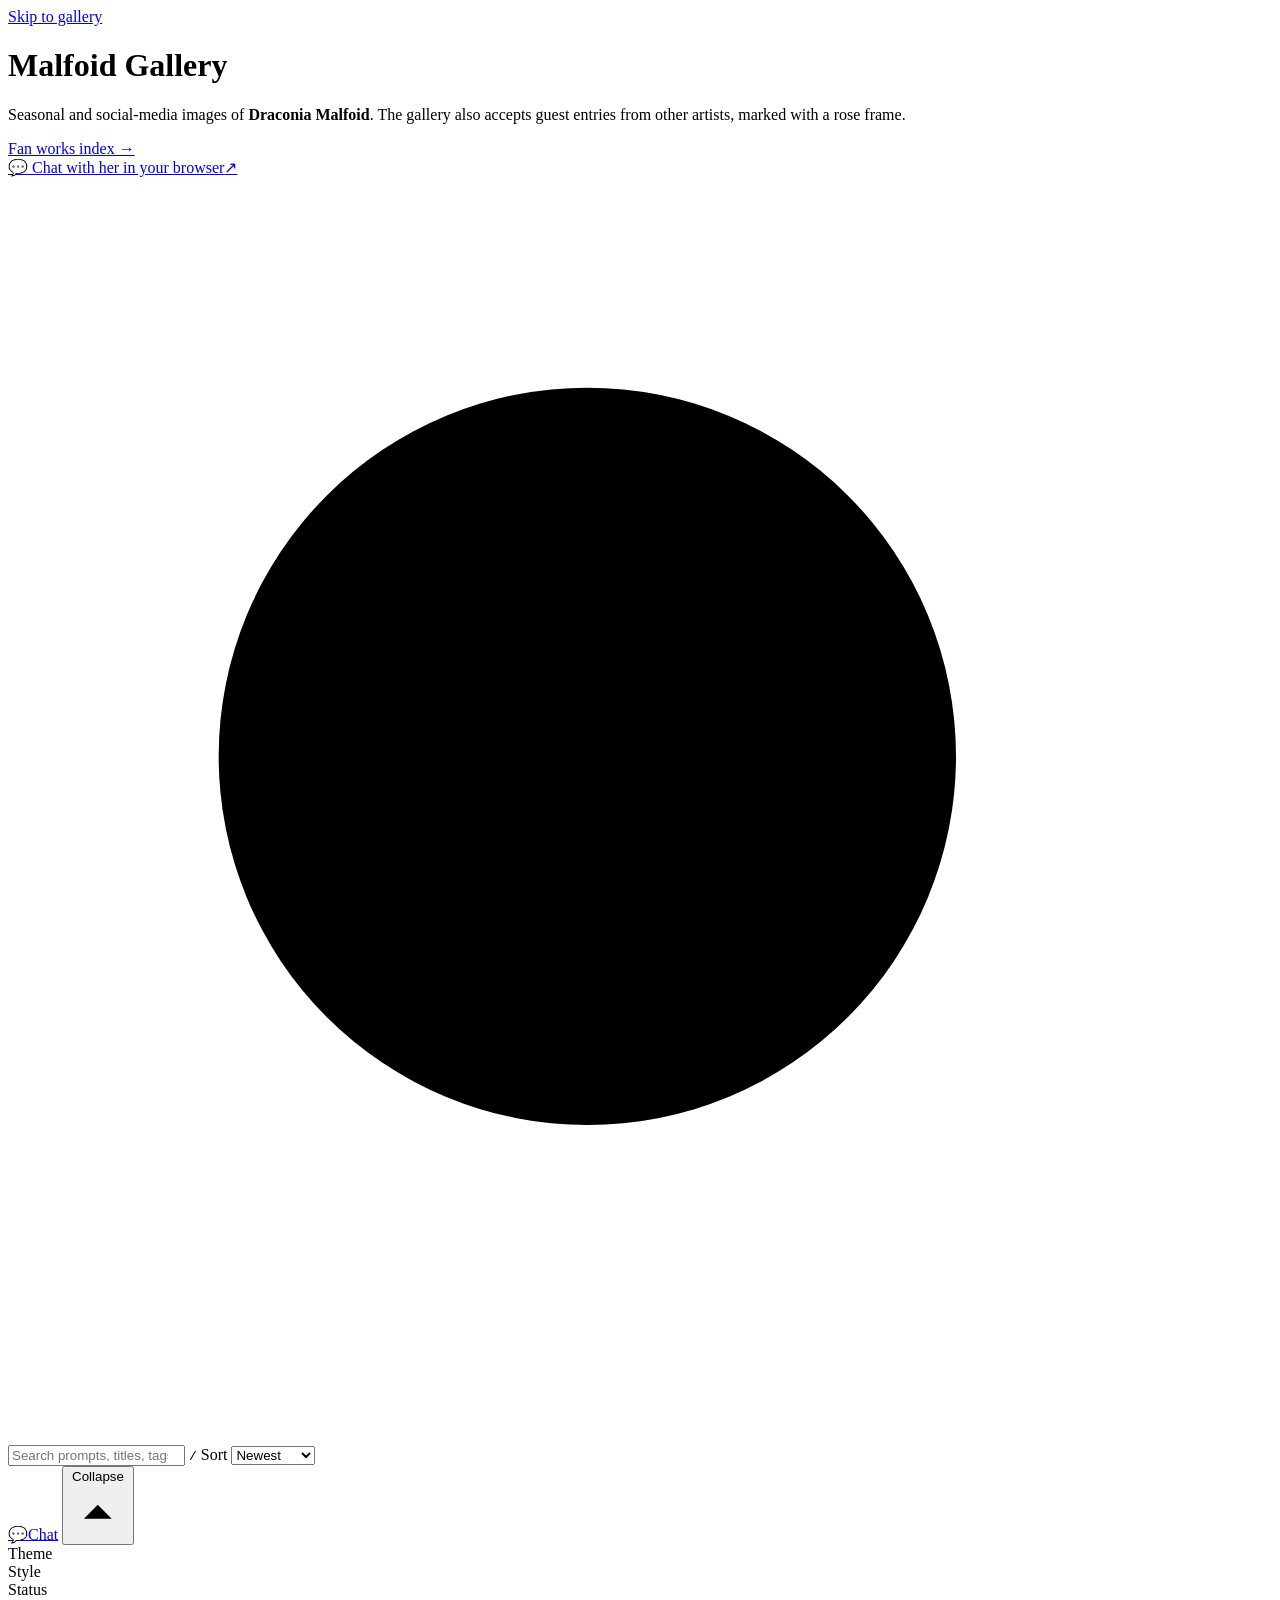
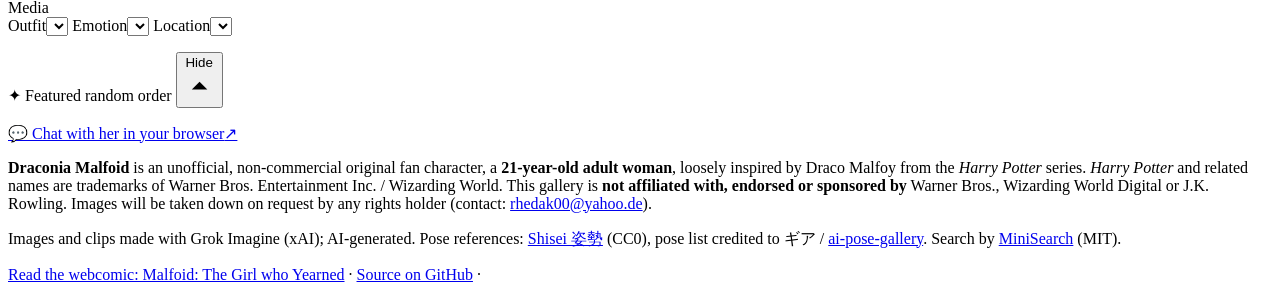
==== site/index.html @ fef79870 "Pages: publish the index as malfoid-index.com; gallery links to it Co-Authored-By: Claude Haiku 5.5 " ====
<!doctype html>
<html lang="en">
<head>
<meta charset="utf-8">
<meta name="viewport" content="width=device-width, initial-scale=1, viewport-fit=cover">
<title>Malfoid Gallery · Draconia Malfoid</title>
<meta name="description" content="Searchable gallery of Draconia Malfoid images and clips made in Grok Imagine, with prompts, tags and the Daily Malfoid posting plan. The gallery also accepts guest entries from other artists.">
<meta name="theme-color" content="#0a0f0d">
<meta property="og:title" content="Malfoid Gallery">
<meta property="og:description" content="Searchable gallery of Draconia Malfoid images and clips made with Grok Imagine, with every prompt.">
<meta property="og:type" content="website">
<meta property="og:url" content="https://rhedak.github.io/malfoid-gallery/">
<meta property="og:image" content="https://rhedak.github.io/malfoid-gallery/og-banner.jpg">
<meta property="og:image:width" content="1200">
<meta property="og:image:height" content="630">
<meta property="og:image:alt" content="Six Draconia Malfoid images side by side above the Malfoid Gallery title">
<meta name="twitter:card" content="summary_large_image">
<meta name="twitter:title" content="Malfoid Gallery">
<meta name="twitter:description" content="Searchable gallery of Draconia Malfoid images and clips made with Grok Imagine, with every prompt.">
<meta name="twitter:image" content="https://rhedak.github.io/malfoid-gallery/og-banner.jpg">
<link rel="icon" href="favicon.ico" sizes="16x16 32x32 48x48">
<link rel="icon" type="image/png" sizes="32x32" href="favicon-32.png">
<link rel="apple-touch-icon" sizes="180x180" href="apple-touch-icon.png">
<link rel="manifest" href="site.webmanifest">
<link rel="stylesheet" href="style.css">
</head>
<body>
<a class="skip" href="#grid">Skip to gallery</a>
<header class="hero">
  <div class="hero-inner">
    <div class="hero-text">
      <h1>Malfoid <span>Gallery</span></h1>
      <p class="lede">Seasonal and social-media images of <strong>Draconia Malfoid</strong>. The gallery also accepts guest entries from other artists, marked with a rose frame.</p>
      <a class="index-link" href="https://malfoid-index.com/">Fan works index →</a>
    </div>
    <a class="cta" href="https://rhedak.github.io/anime_ai_companion/demo/?pack=draconia-uniform" target="_blank" rel="noopener" title="Free web demo of the anime AI companion with the Draconia uniform pack; runs entirely in your browser."><span aria-hidden="true">💬</span> Chat with her in your browser<span class="cta-arrow" aria-hidden="true">↗</span></a>
  </div>
</header>

<main>
  <section class="controls" aria-label="Search and filters">
    <div class="searchbar">
      <label class="search">
        <svg viewBox="0 0 24 24" aria-hidden="true"><circle cx="11" cy="11" r="7"/><path d="M20 20l-3.5-3.5"/></svg>
        <input id="q" type="search" placeholder="Search prompts, titles, tags…" autocomplete="off" spellcheck="false" aria-label="Search">
        <kbd>/</kbd>
      </label>
      <label class="sort">
        <span>Sort</span>
        <select id="sort" aria-label="Sort">
          <option value="newest">Newest</option>
          <option value="oldest">Oldest</option>
          <option value="plan">Plan order</option>
        </select>
      </label>
      <div id="mini" class="mini" role="button" tabindex="0" aria-expanded="true" aria-controls="expand" aria-label="Show all filters">
        <div id="mini-pills" class="mini-pills"></div>
        <span id="mini-count" class="mini-count"></span>
      </div>
      <a class="mini-cta" href="https://rhedak.github.io/anime_ai_companion/demo/?pack=draconia-uniform" target="_blank" rel="noopener" title="Chat with her in your browser" aria-label="Chat with her in your browser"><span aria-hidden="true">💬</span><span class="mini-cta-label">Chat</span></a>
      <button id="toggle-filters" class="btn toggle" aria-expanded="true" aria-controls="expand">
        <span class="toggle-label">Collapse</span><span id="filter-count" class="count-badge" hidden></span>
        <svg class="chev" viewBox="0 0 24 24" aria-hidden="true"><path d="M6 15l6-6 6 6"/></svg>
      </button>
    </div>
    <div id="expand" class="expand">
    <div id="filters" class="filters">
      <div class="chip-row" data-facet="theme"><span class="row-label">Theme</span><div class="chips"></div></div>
      <div class="chip-row" data-facet="style"><span class="row-label">Style</span><div class="chips"></div></div>
      <div class="chip-row" data-facet="status"><span class="row-label">Status</span><div class="chips"></div></div>
      <div class="chip-row" data-facet="media"><span class="row-label">Media</span><div class="chips"></div></div>
      <div class="selects">
        <label><span>Outfit</span><select data-facet="outfit"></select></label>
        <label><span>Emotion</span><select data-facet="emotion"></select></label>
        <label><span>Location</span><select data-facet="loc"></select></label>
      </div>
    </div>
    <div class="status-line">
      <p id="result-count" aria-live="polite"></p>
      <div id="active" class="active-filters"></div>
    </div>
    </div>
  </section>

  <section id="wheel" class="wheel" aria-label="Featured images, in random order">
    <div class="wheel-head">
      <span class="wheel-title"><span aria-hidden="true">✦</span> Featured <span class="wheel-sub">random order</span></span>
      <button id="wheel-toggle" class="wheel-toggle" type="button" aria-expanded="true" aria-controls="wheel-body">
        <span class="wheel-toggle-label">Hide</span>
        <svg class="chev" viewBox="0 0 24 24" aria-hidden="true"><path d="M6 15l6-6 6 6"/></svg>
      </button>
    </div>
    <div id="wheel-body" class="wheel-body">
      <div id="wheel-viewport" class="wheel-viewport"><div id="wheel-track" class="wheel-track"></div></div>
    </div>
  </section>

  <section id="grid" class="grid" aria-label="Gallery"></section>
  <p id="empty" class="empty" hidden>Nothing matches. <button class="linkish" data-action="clear">Clear search and filters</button></p>
</main>

<div id="detail" class="detail" role="dialog" aria-modal="true" aria-labelledby="d-title" hidden>
  <div class="detail-backdrop" data-action="close"></div>
  <article class="detail-panel">
    <div class="detail-media">
      <div class="media-toggle" id="media-toggle" hidden>
        <button data-mode="image" class="on">Image</button><button data-mode="video">▶ Clip</button>
      </div>
      <div class="media-frame" id="media-frame"></div>
      <button class="nav prev" data-action="prev" aria-label="Previous (←)">‹</button>
      <button class="nav next" data-action="next" aria-label="Next (→)">›</button>
    </div>
    <div class="detail-info" id="detail-info"></div>
    <button class="close" data-action="close" aria-label="Close (Esc)">×</button>
  </article>
</div>

<footer class="site-footer">
  <div class="footer-inner">
    <p class="footer-cta"><a class="cta cta-sm" href="https://rhedak.github.io/anime_ai_companion/demo/?pack=draconia-uniform" target="_blank" rel="noopener"><span aria-hidden="true">💬</span> Chat with her in your browser<span class="cta-arrow" aria-hidden="true">↗</span></a></p>
    <p><strong>Draconia Malfoid</strong> is an unofficial, non-commercial original fan character, a <strong>21-year-old adult woman</strong>, loosely inspired by Draco Malfoy from the <em>Harry Potter</em> series. <em>Harry Potter</em> and related names are trademarks of Warner Bros. Entertainment Inc. / Wizarding World. This gallery is <strong>not affiliated with, endorsed or sponsored by</strong> Warner Bros., Wizarding World Digital or J.K. Rowling. Images will be taken down on request by any rights holder (contact: <a href="mailto:rhedak00@yahoo.de">rhedak00@yahoo.de</a>).</p>
    <p>Images and clips made with Grok Imagine (xAI); AI-generated. Pose references: <a href="https://github.com/wquguru/shisei">Shisei 姿勢</a> (CC0), pose list credited to ギア / <a href="https://ai-pose-gallery.pages.dev/">ai-pose-gallery</a>. Search by <a href="vendor/minisearch-LICENSE.txt">MiniSearch</a> (MIT).</p>
    <p class="meta"><a href="https://rhedak.github.io/malfoid-the-girl-who-yearned/">Read the webcomic: Malfoid: The Girl who Yearned</a> · <a href="https://github.com/rhedak/malfoid-gallery">Source on GitHub</a> · <span id="generated"></span></p>
  </div>
</footer>

<template id="card-tpl">
  <a class="card" href="#">
    <div class="thumb"><img alt="" loading="lazy" decoding="async"></div>
    <div class="card-badges"></div>
    <div class="card-body"><h3></h3><p class="card-meta"></p></div>
  </a>
</template>

<script src="vendor/minisearch.js" defer></script>
<script src="app.js" defer></script>
<script>
(function () {
  // GoatCounter: count the base page and each image detail route (#/<id>) as its own path.
  var last = null;
  function gcPath() {
    var base = location.pathname.replace(/\/(index\.html)?$/, "");
    var m = location.hash.match(/^#\/([^?&#]+)/);
    return m ? base + "/" + decodeURIComponent(m[1]) : (base || "/") + (base ? "/" : "");
  }
  function gcCount() {
    try {
      var gc = window.goatcounter;
      if (!gc || typeof gc.count !== "function") return;
      var path = gcPath();
      if (path === last) return;
      last = path;
      gc.count({ path: path });
    } catch (e) {}
  }
  window.addEventListener("hashchange", gcCount);
  window.gcCountOnLoad = gcCount;
})();
</script>
<script data-goatcounter="https://rhedak.goatcounter.com/count"
        data-goatcounter-settings='{"no_onload": true}'
        async src="https://gc.zgo.at/count.js" onload="window.gcCountOnLoad && window.gcCountOnLoad()"></script>
</body>
</html>
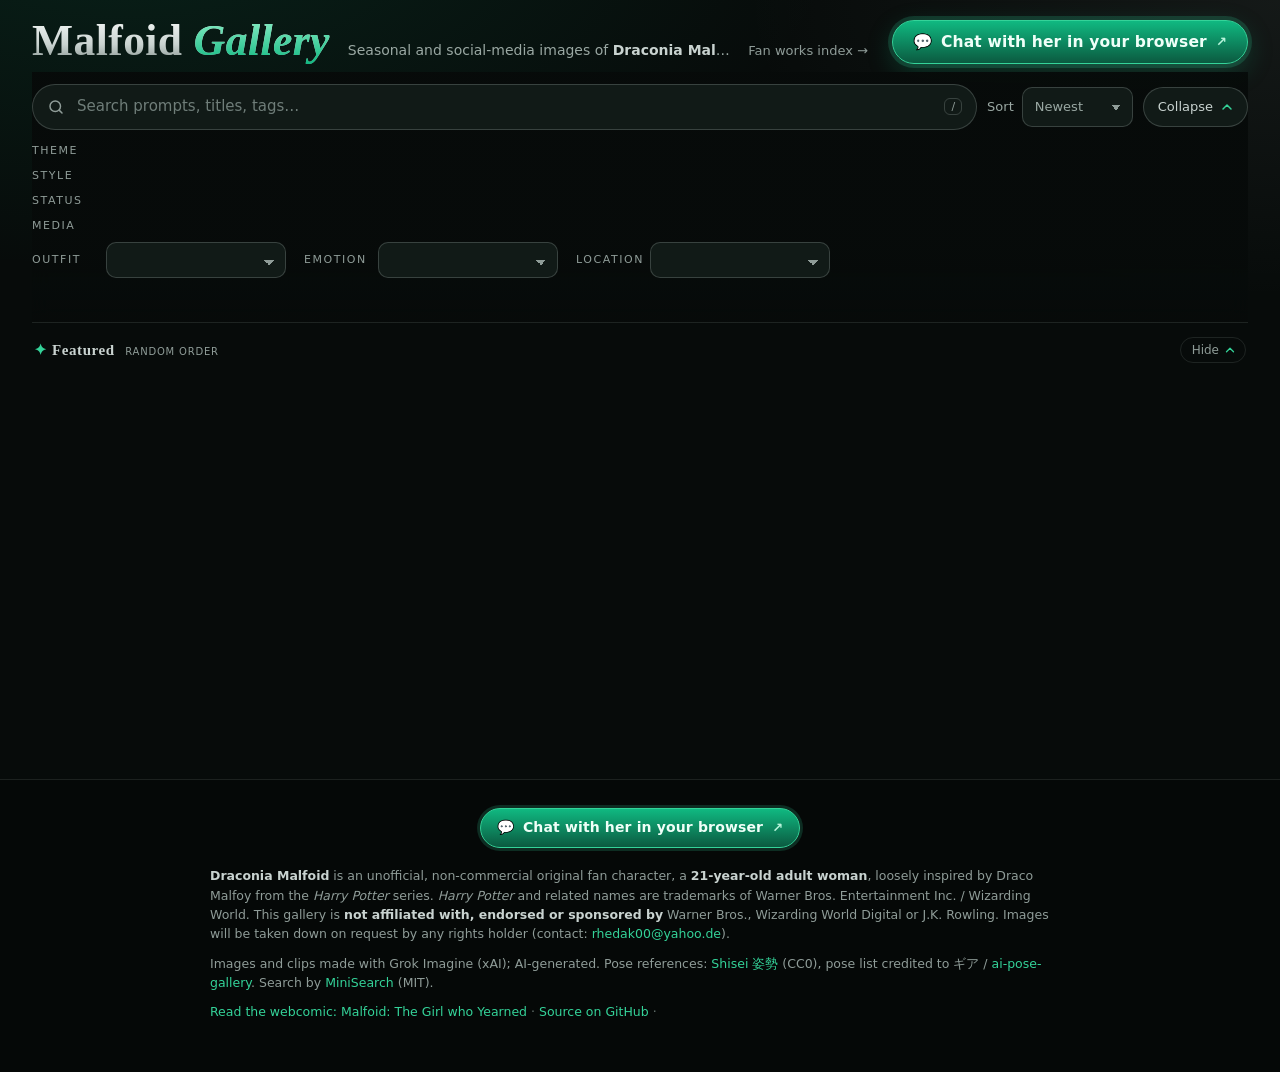
==== commit 07c1bb59: "Site: guest reel under the featured reel, art from the Malfoid Artwork Archive Artwork and its list " ====
--- a/site/index.html
+++ b/site/index.html
@@ -95,6 +95,15 @@
     </div>
   </section>
 
+  <section id="guest" class="guest" aria-label="Guest artwork from the Malfoid Artwork Archive" hidden>
+    <div class="wheel-head">
+      <span class="wheel-title"><span aria-hidden="true">✦</span> Guest art <span class="wheel-sub">from the Malfoid Artwork Archive</span></span>
+    </div>
+    <div class="guest-viewport"><div id="guest-track" class="guest-track"></div></div>
+    <p class="guest-credit">Artwork by the artists, collected by <a href="https://x.com/Topovn" target="_blank" rel="noopener noreferrer">@Topovn</a>.
+      <a href="https://topovn.github.io/malfoid-artwork-archive/" target="_blank" rel="noopener noreferrer">See the full archive →</a></p>
+  </section>
+
   <section id="grid" class="grid" aria-label="Gallery"></section>
   <p id="empty" class="empty" hidden>Nothing matches. <button class="linkish" data-action="clear">Clear search and filters</button></p>
 </main>
@@ -134,6 +143,7 @@
 
 <script src="vendor/minisearch.js" defer></script>
 <script src="app.js" defer></script>
+<script src="guest.js" defer></script>
 <script>
 (function () {
   // GoatCounter: count the base page and each image detail route (#/<id>) as its own path.
--- a/site/style.css
+++ b/site/style.css
@@ -0,0 +1,343 @@
+/* Malfoid Gallery: dark, emerald and silver. */
+:root {
+  --bg: #070b0a;
+  --bg-2: #0c1311;
+  --panel: #111a17;
+  --panel-2: #16221e;
+  --line: rgba(196, 210, 206, .12);
+  --line-2: rgba(196, 210, 206, .22);
+  --text: #e7ecea;
+  --muted: #9aa8a3;
+  --silver: #c9d3d0;
+  --silver-2: #8f9c98;
+  --emerald: #34d399;
+  --emerald-2: #10b981;
+  --emerald-deep: #0b5a40;
+  --emerald-glow: rgba(52, 211, 153, .18);
+  --gold: #e5c07b;
+  --radius: 14px;
+  --serif: "Cormorant Garamond", "Iowan Old Style", "Palatino Linotype", Palatino, Georgia, serif;
+  --sans: system-ui, -apple-system, "Segoe UI", Roboto, "Helvetica Neue", "Noto Sans", "Noto Sans CJK SC", sans-serif;
+  color-scheme: dark;
+}
+* { box-sizing: border-box; }
+[hidden] { display: none !important; }
+html { scroll-behavior: smooth; }
+body {
+  margin: 0; min-height: 100vh; background: var(--bg); color: var(--text);
+  font: 15px/1.55 var(--sans); -webkit-font-smoothing: antialiased;
+  background-image:
+    radial-gradient(1200px 600px at 10% -10%, rgba(16, 185, 129, .13), transparent 60%),
+    radial-gradient(900px 500px at 100% 0%, rgba(201, 211, 208, .07), transparent 60%);
+  background-attachment: fixed;
+}
+body.lock { overflow: hidden; }
+a { color: var(--emerald); text-decoration: none; }
+a:hover { text-decoration: underline; }
+button, input, select { font: inherit; color: inherit; }
+.skip { position: absolute; left: -999px; top: 8px; background: var(--emerald); color: #04120c; padding: 6px 12px; border-radius: 8px; z-index: 100; }
+.skip:focus { left: 8px; }
+:focus-visible { outline: 2px solid var(--emerald); outline-offset: 2px; }
+
+/* Hero */
+/* Compact one-row header: title + one-line description on the left, Chat pill on the right */
+.hero { padding: 18px clamp(12px, 3vw, 32px) 6px; }
+.hero-inner { max-width: 1440px; margin: 0 auto; display: flex; align-items: center; justify-content: space-between; gap: 24px; }
+.hero-text { min-width: 0; display: flex; align-items: baseline; gap: 18px; }
+.eyebrow { margin: 0 0 10px; letter-spacing: .28em; text-transform: uppercase; font-size: 11px; color: var(--silver-2); }
+.hero h1 {
+  margin: 0; font-family: var(--serif); font-weight: 600; letter-spacing: .01em;
+  font-size: clamp(34px, 3.4vw, 46px); line-height: 1.05; white-space: nowrap; padding-bottom: 2px;
+  background: linear-gradient(180deg, #f4f7f6 0%, var(--silver) 55%, #7d8a86 100%);
+  -webkit-background-clip: text; background-clip: text; color: transparent;
+}
+.hero h1 span { background: linear-gradient(180deg, #8ff0c8, var(--emerald-2)); -webkit-background-clip: text; background-clip: text; color: transparent; font-style: italic; }
+.lede { color: var(--muted); margin: 0; font-size: 14px; white-space: nowrap; overflow: hidden; text-overflow: ellipsis; min-width: 0; }
+.lede strong { color: var(--silver); font-weight: 600; }
+
+main { max-width: 1440px; margin: 0 auto; padding: 0 clamp(12px, 3vw, 32px) 40px; }
+
+/* Controls */
+.controls { position: sticky; top: 0; z-index: 20; padding: 12px 0 8px; margin-bottom: 14px;
+  background: linear-gradient(180deg, rgba(7, 11, 10, .96) 70%, rgba(7, 11, 10, .82));
+  backdrop-filter: blur(10px); -webkit-backdrop-filter: blur(10px); border-bottom: 1px solid var(--line); }
+.searchbar { display: flex; gap: 10px; align-items: center; }
+.search { flex: 1; display: flex; align-items: center; gap: 10px; min-width: 0;
+  background: var(--panel); border: 1px solid var(--line-2); border-radius: 999px; padding: 0 14px; height: 46px; transition: border-color .2s, box-shadow .2s; }
+.search:focus-within { border-color: var(--emerald-2); box-shadow: 0 0 0 4px var(--emerald-glow); }
+.search svg { width: 18px; height: 18px; fill: none; stroke: var(--silver-2); stroke-width: 2; stroke-linecap: round; flex: none; }
+.search input { flex: 1; min-width: 0; background: transparent; border: 0; outline: none; font-size: 15px; }
+.search input::placeholder { color: #6f7d79; }
+.search kbd { font: 11px var(--sans); color: var(--silver-2); border: 1px solid var(--line-2); border-radius: 6px; padding: 1px 6px; }
+.sort { display: flex; align-items: center; gap: 8px; color: var(--muted); font-size: 13px; }
+select { background: var(--panel); border: 1px solid var(--line-2); border-radius: 10px; height: 40px; padding: 0 30px 0 12px; cursor: pointer;
+  appearance: none; -webkit-appearance: none;
+  background-image: linear-gradient(45deg, transparent 50%, var(--silver-2) 50%), linear-gradient(135deg, var(--silver-2) 50%, transparent 50%);
+  background-position: calc(100% - 16px) 17px, calc(100% - 11px) 17px; background-size: 5px 5px; background-repeat: no-repeat; }
+select:focus { border-color: var(--emerald-2); outline: none; }
+.btn { border: 1px solid var(--line-2); background: var(--panel); border-radius: 999px; height: 40px; padding: 0 16px; cursor: pointer; display: inline-flex; align-items: center; gap: 6px; }
+.btn:hover { border-color: var(--silver-2); }
+.count-badge { background: var(--emerald); color: #04120c; border-radius: 999px; font-size: 11px; font-weight: 700; padding: 0 7px; line-height: 18px; }
+
+.filters { display: grid; gap: 8px; margin-top: 12px; }
+
+/* Collapsible sticky panel */
+.expand { overflow: hidden; transition: max-height .3s ease, opacity .25s ease; opacity: 1; }
+.toggle { flex: none; height: 40px; padding: 0 12px 0 14px; font-size: 13px; color: var(--silver); }
+.toggle .chev { width: 16px; height: 16px; fill: none; stroke: var(--emerald); stroke-width: 2.2; stroke-linecap: round; stroke-linejoin: round; transition: transform .25s; }
+.mini { display: none; flex: 1 1 auto; min-width: 0; align-items: center; gap: 10px; cursor: pointer; border-radius: 12px; padding: 4px 6px; }
+.mini:hover { background: rgba(52, 211, 153, .06); }
+.mini-pills { display: flex; gap: 6px; flex-wrap: nowrap; overflow-x: auto; min-width: 0; scrollbar-width: none; flex: 0 1 auto; }
+.controls.collapsed .mini-pills { -webkit-mask-image: linear-gradient(90deg, #000 85%, transparent); mask-image: linear-gradient(90deg, #000 85%, transparent); padding-right: 14px; }
+.mini-pills::-webkit-scrollbar { display: none; }
+.mini-pills .pill { flex: none; padding: 1px 5px 1px 9px; font-size: 11.5px; white-space: nowrap; }
+.mini-count { flex: none; margin-left: auto; color: var(--silver-2); font-size: 12px; white-space: nowrap; }
+.mini-count b { color: var(--silver); }
+.mini-empty { color: #66746f; font-size: 12px; white-space: nowrap; }
+.controls.collapsed { padding: 8px 0; cursor: pointer; }
+.controls.collapsed .expand { opacity: 0; }
+.controls.collapsed .mini { display: flex; }
+.controls.collapsed .sort { display: none; }
+.controls.collapsed .search { flex: 0 1 340px; height: 38px; cursor: text; }
+.controls.collapsed .search kbd { display: none; }
+.controls.collapsed .toggle { height: 34px; }
+.controls.collapsed .toggle .chev { transform: rotate(180deg); }
+.controls.collapsed .toggle-label { display: none; }
+.controls.collapsed .toggle::before { content: "Filters"; }
+.chip-row { display: flex; align-items: center; gap: 10px; min-width: 0; }
+.row-label, .selects label > span { flex: none; width: 64px; font-size: 11px; letter-spacing: .14em; text-transform: uppercase; color: var(--silver-2); }
+.chips { display: flex; flex-wrap: wrap; gap: 6px; min-width: 0; }
+.chip { border: 1px solid var(--line-2); background: transparent; color: var(--silver); border-radius: 999px; padding: 4px 12px; font-size: 13px; cursor: pointer; white-space: nowrap; transition: all .15s; }
+.chip:hover { border-color: var(--silver-2); color: var(--text); }
+.chip .n { color: var(--silver-2); font-size: 11px; margin-left: 5px; }
+.chip[aria-pressed="true"] { background: linear-gradient(180deg, var(--emerald-2), var(--emerald-deep)); border-color: var(--emerald); color: #effff8; }
+.chip[aria-pressed="true"] .n { color: #c9f5e2; }
+.chip.zero { opacity: .4; }
+.selects { display: flex; flex-wrap: wrap; gap: 8px 18px; }
+.selects label { display: flex; align-items: center; gap: 10px; }
+.selects select { min-width: 180px; max-width: 260px; height: 36px; font-size: 13px; }
+.status-line { display: flex; flex-wrap: wrap; align-items: center; gap: 8px 14px; margin-top: 10px; min-height: 26px; }
+#result-count { margin: 0; color: var(--muted); font-size: 13px; }
+#result-count b { color: var(--silver); }
+.active-filters { display: flex; flex-wrap: wrap; gap: 6px; }
+.pill { display: inline-flex; align-items: center; gap: 6px; background: var(--panel-2); border: 1px solid var(--line-2); border-radius: 999px; padding: 2px 6px 2px 10px; font-size: 12px; color: var(--silver); cursor: pointer; }
+.pill:hover { border-color: var(--emerald-2); }
+.pill i { font-style: normal; color: var(--silver-2); font-size: 14px; line-height: 1; }
+.linkish { background: none; border: 0; color: var(--emerald); cursor: pointer; padding: 0; font-size: 12px; text-decoration: underline; }
+
+/* Grid */
+.grid { display: grid; gap: clamp(10px, 1.4vw, 18px); grid-template-columns: repeat(auto-fill, minmax(220px, 1fr)); }
+.card { position: relative; display: block; border-radius: var(--radius); overflow: hidden; background: var(--panel); border: 1px solid var(--line);
+  color: var(--text); text-decoration: none !important; transition: transform .25s ease, border-color .25s, box-shadow .25s; content-visibility: auto; contain-intrinsic-size: 300px 420px; }
+.card:hover, .card:focus-visible { transform: translateY(-3px); border-color: rgba(52, 211, 153, .5); box-shadow: 0 14px 36px rgba(0, 0, 0, .45), 0 0 0 1px rgba(52, 211, 153, .2); }
+.thumb { aspect-ratio: 3 / 4; overflow: hidden; background: linear-gradient(135deg, #101915, #0b110f); }
+.thumb img { width: 100%; height: 100%; object-fit: cover; object-position: 50% 22%; display: block; opacity: 0; transition: opacity .4s, transform .6s ease; }
+.thumb img.loaded { opacity: 1; }
+.card:hover .thumb img { transform: scale(1.04); }
+.card-body { position: absolute; inset: auto 0 0 0; padding: 40px 12px 11px; background: linear-gradient(180deg, transparent, rgba(4, 8, 7, .78) 45%, rgba(4, 8, 7, .94)); }
+.card h3 { margin: 0; font: 600 16px/1.25 var(--serif); font-size: 17px; letter-spacing: .01em; color: #f2f5f4; }
+.card-meta { margin: 3px 0 0; font-size: 11.5px; color: var(--silver-2); }
+.card-badges { position: absolute; top: 9px; left: 9px; right: 9px; display: flex; gap: 5px; flex-wrap: wrap; }
+.badge { font-size: 10.5px; font-weight: 600; letter-spacing: .03em; padding: 2px 8px; border-radius: 999px; background: rgba(7, 11, 10, .72); border: 1px solid var(--line-2); color: var(--silver); backdrop-filter: blur(6px); -webkit-backdrop-filter: blur(6px); }
+.badge.num { color: #d6fbe9; border-color: rgba(52, 211, 153, .55); }
+.badge.video { color: #04120c; background: var(--emerald); border-color: var(--emerald); }
+.badge.posted { color: var(--gold); border-color: rgba(229, 192, 123, .5); }
+.badge.gallery-only { color: var(--silver); }
+.badge.style { margin-left: auto; }
+/* Guest works: a rose frame on the card and around the picture, and a Guest badge. */
+.badge.guest { color: #ffd6e7; background: rgba(136, 37, 84, .8); border-color: rgba(232, 143, 180, .7); }
+.card.guest, .card.guest:hover, .card.guest:focus-visible { border-color: rgba(232, 143, 180, .75); box-shadow: inset 0 0 0 1px rgba(232, 143, 180, .5); }
+.media-frame.guest img { outline: 3px solid rgba(232, 143, 180, .8); outline-offset: 4px; }
+.guest-credit h4 { color: #ffd6e7; }
+.guest-note { font-size: 14px; color: var(--silver); margin: 8px 0 0; }
+.empty { text-align: center; color: var(--muted); padding: 60px 0; }
+
+/* Detail */
+.detail { position: fixed; inset: 0; z-index: 50; display: grid; place-items: center; }
+.detail[hidden] { display: none; }
+.detail-backdrop { position: absolute; inset: 0; background: rgba(3, 6, 5, .86); backdrop-filter: blur(8px); -webkit-backdrop-filter: blur(8px); }
+.detail-panel { position: relative; width: min(1280px, 96vw); height: min(900px, 94vh); display: grid; grid-template-columns: minmax(0, 1.25fr) minmax(340px, 1fr);
+  background: var(--bg-2); border: 1px solid var(--line-2); border-radius: 18px; overflow: hidden; box-shadow: 0 30px 80px rgba(0, 0, 0, .6); animation: pop .22s ease; }
+@keyframes pop { from { opacity: 0; transform: scale(.985); } to { opacity: 1; transform: none; } }
+.detail-media { position: relative; background: #040706; min-height: 0; overflow: hidden; }
+.media-frame { position: absolute; inset: 0; display: flex; align-items: center; justify-content: center; padding: 14px; }
+.media-frame img, .media-frame video { max-width: 100%; max-height: 100%; width: auto; height: auto; object-fit: contain; border-radius: 8px; display: block; background: #000; }
+.media-frame a { display: contents; }
+.media-toggle { position: absolute; top: 14px; left: 50%; transform: translateX(-50%); z-index: 2; display: flex; background: rgba(7, 11, 10, .8); border: 1px solid var(--line-2); border-radius: 999px; padding: 3px; }
+.media-toggle button { border: 0; background: transparent; padding: 4px 14px; border-radius: 999px; cursor: pointer; font-size: 13px; color: var(--silver); }
+.media-toggle button.on { background: var(--emerald-2); color: #04120c; font-weight: 600; }
+.nav { position: absolute; top: 50%; transform: translateY(-50%); width: 44px; height: 64px; border: 1px solid var(--line-2); background: rgba(7, 11, 10, .6); color: var(--silver);
+  font-size: 34px; line-height: 1; cursor: pointer; border-radius: 12px; display: grid; place-items: center; transition: background .15s; }
+.nav:hover { background: rgba(16, 185, 129, .35); color: #fff; }
+.nav.prev { left: 12px; } .nav.next { right: 12px; }
+.close { position: absolute; top: 10px; right: 12px; z-index: 3; width: 38px; height: 38px; border-radius: 50%; border: 1px solid var(--line-2); background: rgba(7, 11, 10, .75); color: var(--silver); font-size: 24px; line-height: 1; cursor: pointer; }
+.close:hover { border-color: var(--emerald); color: #fff; }
+.detail-info { overflow-y: auto; padding: 26px 26px 34px; border-left: 1px solid var(--line); overscroll-behavior: contain; }
+.d-kicker { display: flex; flex-wrap: wrap; gap: 6px; margin: 0 40px 10px 0; }
+.detail-info h2 { margin: 0 40px 4px 0; font: 600 30px/1.15 var(--serif); color: #f4f7f6; }
+.d-sub { margin: 0 0 18px; color: var(--muted); font-size: 13px; }
+.d-section { margin-top: 20px; }
+.d-section > h4 { margin: 0 0 8px; font-size: 11px; letter-spacing: .16em; text-transform: uppercase; color: var(--silver-2); font-weight: 600; display: flex; align-items: center; gap: 10px; }
+.d-section > h4::after { content: ""; flex: 1; height: 1px; background: var(--line); }
+.facts { display: grid; grid-template-columns: auto 1fr; gap: 6px 14px; margin: 0; font-size: 13.5px; }
+.facts dt { color: var(--silver-2); }
+.facts dd { margin: 0; color: var(--text); min-width: 0; overflow-wrap: anywhere; }
+.facts dd button.facet { background: none; border: 0; padding: 0; color: var(--emerald); cursor: pointer; text-align: left; }
+.facts dd button.facet:hover { text-decoration: underline; }
+.tags { display: flex; flex-wrap: wrap; gap: 6px; }
+.tag { border: 1px solid rgba(52, 211, 153, .35); background: rgba(16, 185, 129, .08); color: #bdf3dc; border-radius: 999px; padding: 2px 10px; font-size: 12.5px; cursor: pointer; }
+.tag:hover { background: rgba(16, 185, 129, .22); }
+.links { display: flex; flex-wrap: wrap; gap: 8px; }
+.links a { display: inline-flex; align-items: center; gap: 6px; border: 1px solid var(--line-2); border-radius: 10px; padding: 6px 12px; font-size: 13px; color: var(--silver); background: var(--panel); }
+.links a:hover { border-color: var(--emerald); color: #fff; text-decoration: none; }
+.links a::after { content: "↗"; color: var(--emerald); font-size: 12px; }
+details.prompt { background: var(--panel); border: 1px solid var(--line); border-radius: 12px; }
+details.prompt summary { cursor: pointer; list-style: none; padding: 10px 14px; display: flex; align-items: center; gap: 10px; font-size: 13px; color: var(--silver); }
+details.prompt summary::-webkit-details-marker { display: none; }
+details.prompt summary::before { content: "▸"; color: var(--emerald); transition: transform .2s; }
+details.prompt[open] summary::before { transform: rotate(90deg); }
+details.prompt summary .preview { flex: 1; min-width: 0; overflow: hidden; text-overflow: ellipsis; white-space: nowrap; color: var(--muted); }
+details.prompt[open] summary .preview { display: none; }
+.prompt-text { margin: 0; padding: 0 14px 14px; white-space: pre-wrap; font-size: 13.5px; line-height: 1.6; color: #d5ddda; }
+.copy { margin-left: auto; flex: none; border: 1px solid var(--line-2); background: var(--panel-2); border-radius: 8px; padding: 3px 10px; font-size: 12px; cursor: pointer; color: var(--silver); }
+.copy:hover { border-color: var(--emerald); }
+.copy.done { color: #04120c; background: var(--emerald); border-color: var(--emerald); }
+mark { background: rgba(52, 211, 153, .28); color: inherit; border-radius: 3px; padding: 0 1px; }
+.tabs { display: flex; gap: 4px; border-bottom: 1px solid var(--line); margin-bottom: 12px; overflow-x: auto; }
+.tabs button { border: 0; background: none; padding: 8px 12px; cursor: pointer; color: var(--muted); font-size: 13px; border-bottom: 2px solid transparent; margin-bottom: -1px; white-space: nowrap; }
+.tabs button[aria-selected="true"] { color: var(--text); border-bottom-color: var(--emerald); }
+.caption { background: var(--panel); border: 1px solid var(--line); border-radius: 12px; padding: 12px 14px; font-size: 14px; }
+.caption .cap-head { display: flex; gap: 8px; align-items: center; margin-bottom: 6px; color: var(--silver-2); font-size: 12px; }
+.caption .cap-title { font-weight: 600; color: var(--text); margin: 0 0 6px; }
+.caption p { margin: 0; white-space: pre-wrap; }
+.caption .hashtags { margin-top: 8px; color: var(--emerald); font-size: 13px; overflow-wrap: anywhere; }
+.refs { display: flex; gap: 10px; }
+.refs figure { margin: 0; width: 92px; }
+.refs img { width: 92px; height: 120px; object-fit: cover; border-radius: 8px; border: 1px solid var(--line); background: #e9ece9; display: block; }
+.refs figcaption { font-size: 11px; color: var(--silver-2); margin-top: 4px; line-height: 1.3; }
+.motion { color: #d5ddda; font-size: 13.5px; margin: 0 0 8px; }
+.hint { color: #66746f; font-size: 11.5px; margin-top: 22px; }
+
+/* Footer */
+.site-footer { border-top: 1px solid var(--line); margin-top: 30px; background: rgba(4, 7, 6, .6); }
+.footer-inner { max-width: 900px; margin: 0 auto; padding: 28px 20px 40px; color: var(--silver-2); font-size: 12.5px; }
+.footer-inner p { margin: 0 0 10px; }
+.footer-inner strong { color: var(--silver); font-weight: 600; }
+.footer-inner .meta { color: #66746f; }
+
+/* Responsive */
+.cta { flex: none; display: inline-flex; align-items: center; gap: 9px; padding: 9px 20px; border-radius: 999px; border: 1px solid var(--emerald); background: linear-gradient(180deg, var(--emerald-2), var(--emerald-deep)); color: #effff8; font-weight: 600; font-size: 15.5px; letter-spacing: .01em; box-shadow: 0 0 0 4px var(--emerald-glow), 0 8px 26px rgba(16, 185, 129, .25); transition: transform .15s, box-shadow .15s, filter .15s; }
+.cta:hover { text-decoration: none; transform: translateY(-1px); filter: brightness(1.08); box-shadow: 0 0 0 6px var(--emerald-glow), 0 10px 30px rgba(16, 185, 129, .35); }
+.cta-arrow { color: #b8f5dc; font-size: 13px; }
+.cta-sm { padding: 8px 16px; font-size: 14px; box-shadow: 0 0 0 3px var(--emerald-glow); }
+.footer-cta { text-align: center; margin-bottom: 18px !important; }
+.mini-cta { display: none; flex: none; align-items: center; gap: 6px; height: 34px; padding: 0 12px; border-radius: 999px; border: 1px solid var(--emerald-2); background: rgba(16, 185, 129, .14); color: #d9fff0; font-size: 13px; font-weight: 600; white-space: nowrap; }
+.mini-cta:hover { background: rgba(16, 185, 129, .28); text-decoration: none; }
+.controls.collapsed .mini-cta { display: inline-flex; }
+@media (max-width: 900px) {
+  .detail-panel { width: 100vw; height: 100dvh; border-radius: 0; border: 0; grid-template-columns: 1fr; grid-template-rows: auto 1fr; overflow-y: auto; display: block; }
+  .detail-media { height: 68dvh; }
+  .detail-info { border-left: 0; border-top: 1px solid var(--line); overflow: visible; padding: 20px 16px 40px; }
+  .nav { width: 38px; height: 54px; font-size: 28px; background: rgba(7, 11, 10, .45); }
+  .nav.prev { left: 6px; } .nav.next { right: 6px; }
+  .close { position: fixed; top: max(10px, env(safe-area-inset-top)); }
+  .detail-info h2 { font-size: 26px; }
+}
+@media (max-width: 720px) {
+  .sort span { display: none; }
+  .controls.collapsed .searchbar { flex-wrap: nowrap; gap: 8px; }
+  .controls.collapsed .search { flex: 0 1 40%; min-width: 0; height: 36px; padding: 0 10px; gap: 6px; }
+  .controls.collapsed .search input { font-size: 14px; }
+  .mini-count .tot { display: none; }
+  .controls.collapsed .mini { flex: 1 1 0; padding: 2px; gap: 6px; }
+  .controls.collapsed .mini-count { font-size: 11px; }
+  .controls.collapsed .toggle { padding: 0 8px; }
+  .controls.collapsed .toggle::before { content: none; }
+  .mini-cta { height: 34px; width: 34px; padding: 0; justify-content: center; }
+  .mini-cta-label { display: none; }
+  .cta { font-size: 14.5px; padding: 10px 18px; }
+  .search kbd { display: none; }
+  .searchbar { flex-wrap: wrap; }
+  .search { height: 42px; flex: 1 1 100%; }
+  .sort { flex: 1; }
+  .sort select { width: 100%; }
+  .chip-row { align-items: flex-start; flex-direction: column; gap: 6px; }
+  .chips { flex-wrap: nowrap; overflow-x: auto; width: 100%; padding-bottom: 2px; scrollbar-width: none; }
+  .selects { flex-direction: column; }
+  .selects select { flex: 1; max-width: none; }
+  .grid { grid-template-columns: repeat(2, minmax(0, 1fr)); gap: 8px; }
+  .card h3 { font-size: 14.5px; display: -webkit-box; -webkit-line-clamp: 2; -webkit-box-orient: vertical; overflow: hidden; }
+  .card-body { padding: 30px 9px 8px; }
+  .badge { font-size: 9.5px; padding: 1px 6px; }
+  .badge.style { display: none; }
+}
+@media (prefers-reduced-motion: reduce) { *, *::before, *::after { animation: none !important; transition: none !important; } }
+
+/* Featured wheel: shuffled thumbnails scrolling sideways, centre item slightly larger and brighter */
+.wheel { margin: 0 0 16px; }
+.wheel-head { display: flex; align-items: center; justify-content: space-between; margin: 0 2px 6px; }
+.wheel-title { font: 600 15px/1 var(--serif); letter-spacing: .04em; color: var(--silver); }
+.wheel-title > span[aria-hidden] { color: var(--emerald); }
+.wheel-sub { font: 500 10px/1 var(--sans); color: var(--silver-2); letter-spacing: .08em; text-transform: uppercase; margin-left: 6px; }
+.wheel-toggle { display: inline-flex; align-items: center; gap: 4px; background: none; border: 1px solid var(--line); color: var(--silver-2); border-radius: 999px; padding: 3px 8px 3px 11px; font-size: 12px; cursor: pointer; }
+.wheel-toggle:hover { border-color: var(--emerald-2); color: var(--text); }
+.wheel-toggle .chev { width: 14px; height: 14px; fill: none; stroke: var(--emerald); stroke-width: 2.2; stroke-linecap: round; stroke-linejoin: round; transition: transform .25s; }
+.wheel.off .wheel-toggle .chev { transform: rotate(180deg); }
+.wheel-body { --wh: 300px; height: calc(var(--wh) + 24px); overflow: hidden; transition: height .3s ease, opacity .3s; }
+.wheel.off .wheel-body { height: 0; opacity: 0; }
+.wheel-viewport { position: relative; height: 100%; overflow: hidden; touch-action: pan-y; cursor: grab; user-select: none;
+  -webkit-mask-image: linear-gradient(90deg, transparent, #000 7%, #000 93%, transparent); mask-image: linear-gradient(90deg, transparent, #000 7%, #000 93%, transparent); }
+.wheel-viewport.dragging { cursor: grabbing; }
+.wheel-track { display: flex; gap: 14px; align-items: center; height: 100%; width: max-content; will-change: transform; }
+.wheel-item { flex: none; display: block; height: var(--wh); aspect-ratio: 3 / 4; border-radius: 14px; overflow: hidden; border: 1px solid var(--line); background: #0b110f;
+  transform: scale(var(--s, .88)); filter: brightness(var(--b, .7)) saturate(var(--b, .7)); transform-origin: 50% 55%; box-shadow: 0 10px 28px rgba(0,0,0,.45); -webkit-user-drag: none; }
+.wheel-item.center { border-color: rgba(52, 211, 153, .65); box-shadow: 0 14px 34px rgba(0,0,0,.55), 0 0 0 3px var(--emerald-glow); }
+.wheel-item img { width: 100%; height: 100%; object-fit: cover; object-position: 50% 22%; display: block; pointer-events: none; -webkit-user-drag: none; }
+.wheel.reduced .wheel-viewport { overflow-x: auto; cursor: auto; scrollbar-width: thin; }
+.wheel.reduced .wheel-item { --s: 1; --b: 1; }
+
+/* Guest reel: a looping strip of artwork from the Malfoid Artwork Archive, under the featured reel. */
+.guest { margin: 0 0 16px; }
+.guest[hidden] { display: none; }
+.guest-viewport { overflow: hidden; border-radius: 14px; }
+.guest-track { display: flex; gap: 14px; width: max-content; animation: guest-scroll 140s linear infinite; }
+.guest-viewport:hover .guest-track, .guest:focus-within .guest-track { animation-play-state: paused; }
+@keyframes guest-scroll { from { transform: translate3d(0, 0, 0); } to { transform: translate3d(-50%, 0, 0); } }
+.guest-item { flex: none; position: relative; display: block; height: 240px; aspect-ratio: 3 / 4; border-radius: 14px; overflow: hidden; border: 1px solid var(--line); background: #0b110f; text-decoration: none; }
+.guest-item img { width: 100%; height: 100%; object-fit: cover; object-position: 50% 22%; display: block; }
+.guest-item:hover, .guest-item:focus-visible { border-color: var(--emerald-2); }
+.guest-by { position: absolute; left: 8px; bottom: 8px; font: 500 11px/1 var(--sans); color: #fff; background: rgba(0, 0, 0, .6); padding: 4px 7px; border-radius: 999px; }
+.guest-credit { font: 400 12px/1.5 var(--sans); color: var(--silver-2); margin: 8px 2px 0; }
+.guest-credit a { color: var(--emerald); }
+@media (prefers-reduced-motion: reduce) { .guest-viewport { overflow-x: auto; } }
+@media (max-width: 640px) {
+  .wheel { margin-bottom: 10px; }
+  .wheel-head { margin-bottom: 2px; }
+  .wheel-body { --wh: 168px; height: calc(var(--wh) + 14px); }
+  .wheel-track { gap: 9px; }
+  .wheel-item { border-radius: 11px; }
+}
+
+@media (max-width: 860px) { .hero-text { flex-direction: column; align-items: flex-start; gap: 2px; } }
+
+/* Compact mobile layout: header on a few lines, panel collapsed by default, first cards on the first screen */
+@media (max-width: 640px) {
+  .hero { padding: 14px 16px 10px; text-align: center; }
+  .hero-inner { flex-direction: column; gap: 0; }
+  .hero-text { flex-direction: column; align-items: center; gap: 0; max-width: 100%; }
+  .hero-inner::after, .cta-note, .hero .eyebrow { display: none; }
+  .hero h1 { font-size: 34px !important; line-height: 1.1; margin: 0 0 4px !important; white-space: nowrap; }
+  .hero .lede { font-size: 13px; margin: 0 auto !important; white-space: nowrap; overflow: hidden; text-overflow: ellipsis; max-width: 100%; }
+  .hero .cta { margin-top: 10px; padding: 7px 15px; font-size: 13.5px; box-shadow: 0 0 0 3px var(--emerald-glow); }
+  .controls { margin-bottom: 8px; }
+  .controls.collapsed .search { flex: 1 1 auto; }
+  .controls.collapsed .mini { flex: 0 1 auto; }
+  .controls.collapsed .mini-empty { display: none; }
+  .card h3 { font-size: 15px; }
+}
+
+.links .src-note { color: var(--silver-2); font-size: 12px; align-self: center; }
+
+/* Link from the gallery header to the Malfoid Index sub page */
+.index-link { flex: none; font-size: 13px; color: var(--silver-2); white-space: nowrap; }
+.index-link:hover { color: #8ff0c8; }
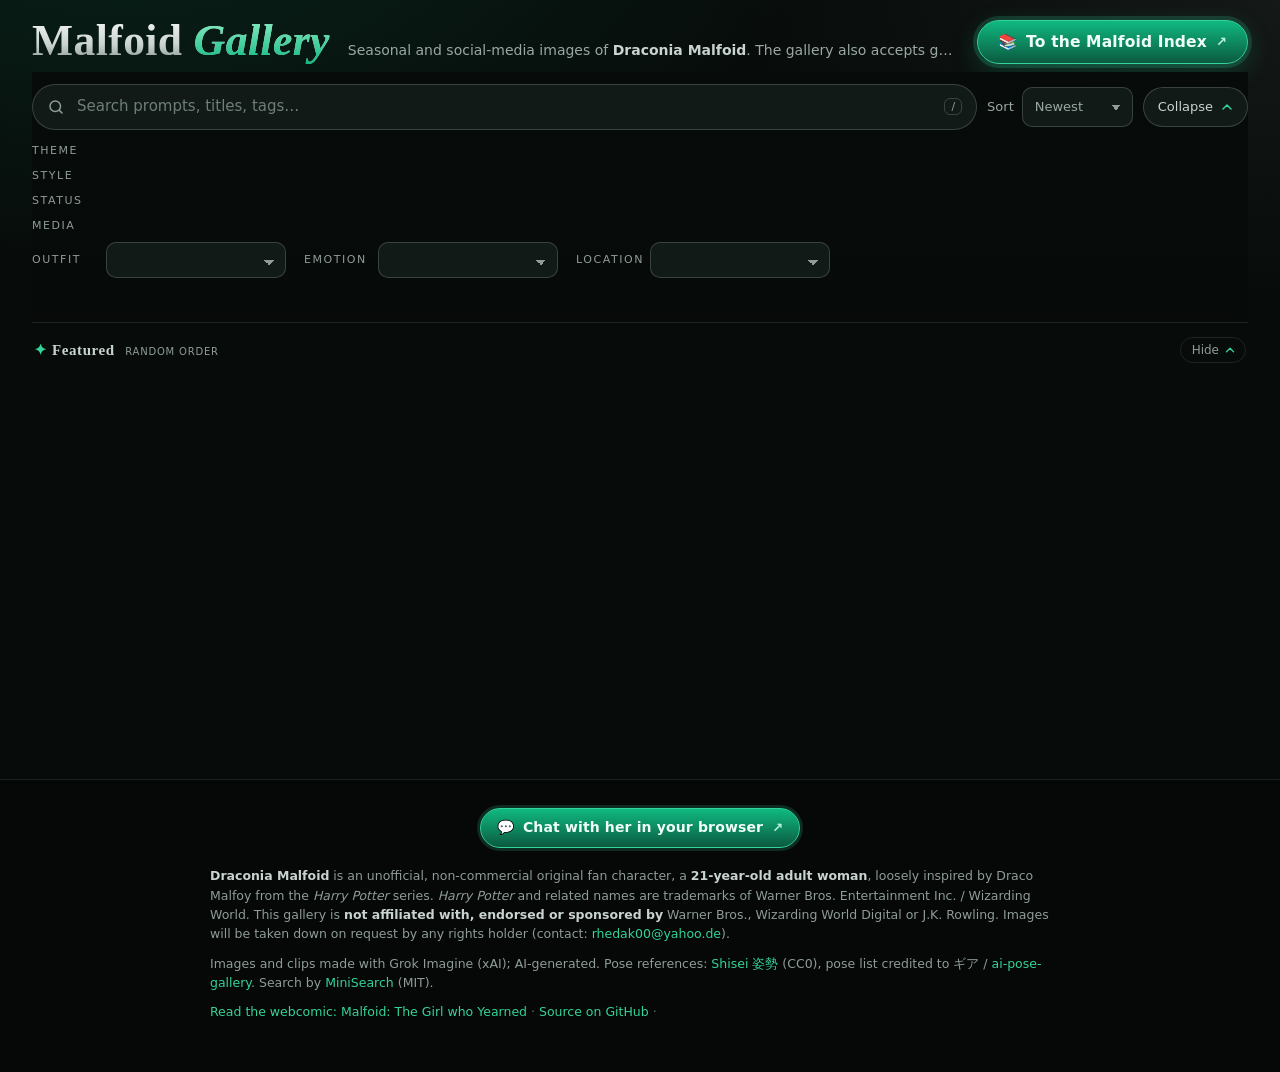
==== commit 56f0b217: "Site: hero button goes to the Malfoid Index; replaces chat button and fan works link Co-Authored-By:" ====
--- a/site/index.html
+++ b/site/index.html
@@ -31,9 +31,8 @@
     <div class="hero-text">
       <h1>Malfoid <span>Gallery</span></h1>
       <p class="lede">Seasonal and social-media images of <strong>Draconia Malfoid</strong>. The gallery also accepts guest entries from other artists, marked with a rose frame.</p>
-      <a class="index-link" href="https://malfoid-index.com/">Fan works index →</a>
     </div>
-    <a class="cta" href="https://rhedak.github.io/anime_ai_companion/demo/?pack=draconia-uniform" target="_blank" rel="noopener" title="Free web demo of the anime AI companion with the Draconia uniform pack; runs entirely in your browser."><span aria-hidden="true">💬</span> Chat with her in your browser<span class="cta-arrow" aria-hidden="true">↗</span></a>
+    <a class="cta" href="https://malfoid-index.com/" title="The Malfoid Index: fan works, creators and videos."><span aria-hidden="true">📚</span> To the Malfoid Index<span class="cta-arrow" aria-hidden="true">↗</span></a>
   </div>
 </header>
 
@@ -97,7 +96,7 @@
 
   <section id="guest" class="guest" aria-label="Guest artwork from the Malfoid Artwork Archive" hidden>
     <div class="wheel-head">
-      <span class="wheel-title"><span aria-hidden="true">✦</span> Guest art <span class="wheel-sub">from the Malfoid Artwork Archive</span></span>
+      <span class="wheel-title"><span aria-hidden="true">✦</span> Guest art <a class="wheel-sub guest-sub" href="https://topovn.github.io/malfoid-artwork-archive/" target="_blank" rel="noopener noreferrer">60 random images from the Malfoid Artwork Archive</a></span>
     </div>
     <div class="guest-viewport"><div id="guest-track" class="guest-track"></div></div>
     <p class="guest-credit">Artwork by the artists, collected by <a href="https://x.com/Topovn" target="_blank" rel="noopener noreferrer">@Topovn</a>.
--- a/site/style.css
+++ b/site/style.css
@@ -309,6 +309,8 @@
 .guest-by { position: absolute; left: 8px; bottom: 8px; font: 500 11px/1 var(--sans); color: #fff; background: rgba(0, 0, 0, .6); padding: 4px 7px; border-radius: 999px; }
 .guest-credit { font: 400 12px/1.5 var(--sans); color: var(--silver-2); margin: 8px 2px 0; }
 .guest-credit a { color: var(--emerald); }
+.guest-sub { color: var(--silver-2); text-decoration: none; border-bottom: 1px dotted var(--silver-2); }
+.guest-sub:hover { color: var(--emerald); border-color: var(--emerald); }
 @media (prefers-reduced-motion: reduce) { .guest-viewport { overflow-x: auto; } }
 @media (max-width: 640px) {
   .wheel { margin-bottom: 10px; }
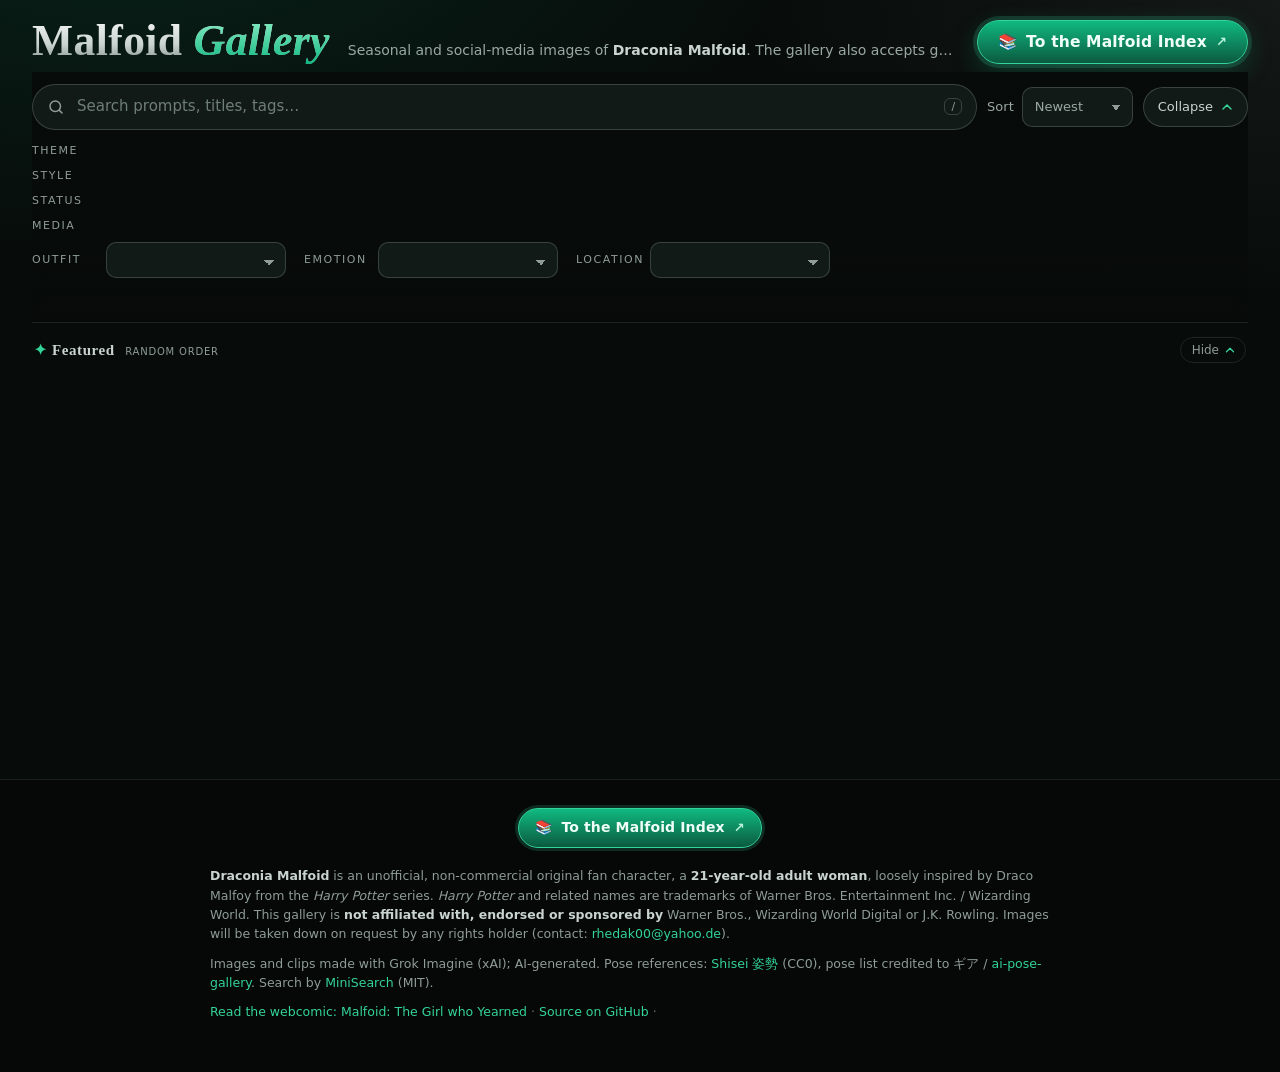
==== commit ea374940: "Site: remaining chat buttons now link to the Malfoid Index Co-Authored-By: Claude Haiku 5.5 <noreply" ====
--- a/site/index.html
+++ b/site/index.html
@@ -56,7 +56,7 @@
         <div id="mini-pills" class="mini-pills"></div>
         <span id="mini-count" class="mini-count"></span>
       </div>
-      <a class="mini-cta" href="https://rhedak.github.io/anime_ai_companion/demo/?pack=draconia-uniform" target="_blank" rel="noopener" title="Chat with her in your browser" aria-label="Chat with her in your browser"><span aria-hidden="true">💬</span><span class="mini-cta-label">Chat</span></a>
+      <a class="mini-cta" href="https://malfoid-index.com/" title="To the Malfoid Index" aria-label="To the Malfoid Index"><span aria-hidden="true">📚</span><span class="mini-cta-label">Index</span></a>
       <button id="toggle-filters" class="btn toggle" aria-expanded="true" aria-controls="expand">
         <span class="toggle-label">Collapse</span><span id="filter-count" class="count-badge" hidden></span>
         <svg class="chev" viewBox="0 0 24 24" aria-hidden="true"><path d="M6 15l6-6 6 6"/></svg>
@@ -125,7 +125,7 @@
 
 <footer class="site-footer">
   <div class="footer-inner">
-    <p class="footer-cta"><a class="cta cta-sm" href="https://rhedak.github.io/anime_ai_companion/demo/?pack=draconia-uniform" target="_blank" rel="noopener"><span aria-hidden="true">💬</span> Chat with her in your browser<span class="cta-arrow" aria-hidden="true">↗</span></a></p>
+    <p class="footer-cta"><a class="cta cta-sm" href="https://malfoid-index.com/"><span aria-hidden="true">📚</span> To the Malfoid Index<span class="cta-arrow" aria-hidden="true">↗</span></a></p>
     <p><strong>Draconia Malfoid</strong> is an unofficial, non-commercial original fan character, a <strong>21-year-old adult woman</strong>, loosely inspired by Draco Malfoy from the <em>Harry Potter</em> series. <em>Harry Potter</em> and related names are trademarks of Warner Bros. Entertainment Inc. / Wizarding World. This gallery is <strong>not affiliated with, endorsed or sponsored by</strong> Warner Bros., Wizarding World Digital or J.K. Rowling. Images will be taken down on request by any rights holder (contact: <a href="mailto:rhedak00@yahoo.de">rhedak00@yahoo.de</a>).</p>
     <p>Images and clips made with Grok Imagine (xAI); AI-generated. Pose references: <a href="https://github.com/wquguru/shisei">Shisei 姿勢</a> (CC0), pose list credited to ギア / <a href="https://ai-pose-gallery.pages.dev/">ai-pose-gallery</a>. Search by <a href="vendor/minisearch-LICENSE.txt">MiniSearch</a> (MIT).</p>
     <p class="meta"><a href="https://rhedak.github.io/malfoid-the-girl-who-yearned/">Read the webcomic: Malfoid: The Girl who Yearned</a> · <a href="https://github.com/rhedak/malfoid-gallery">Source on GitHub</a> · <span id="generated"></span></p>
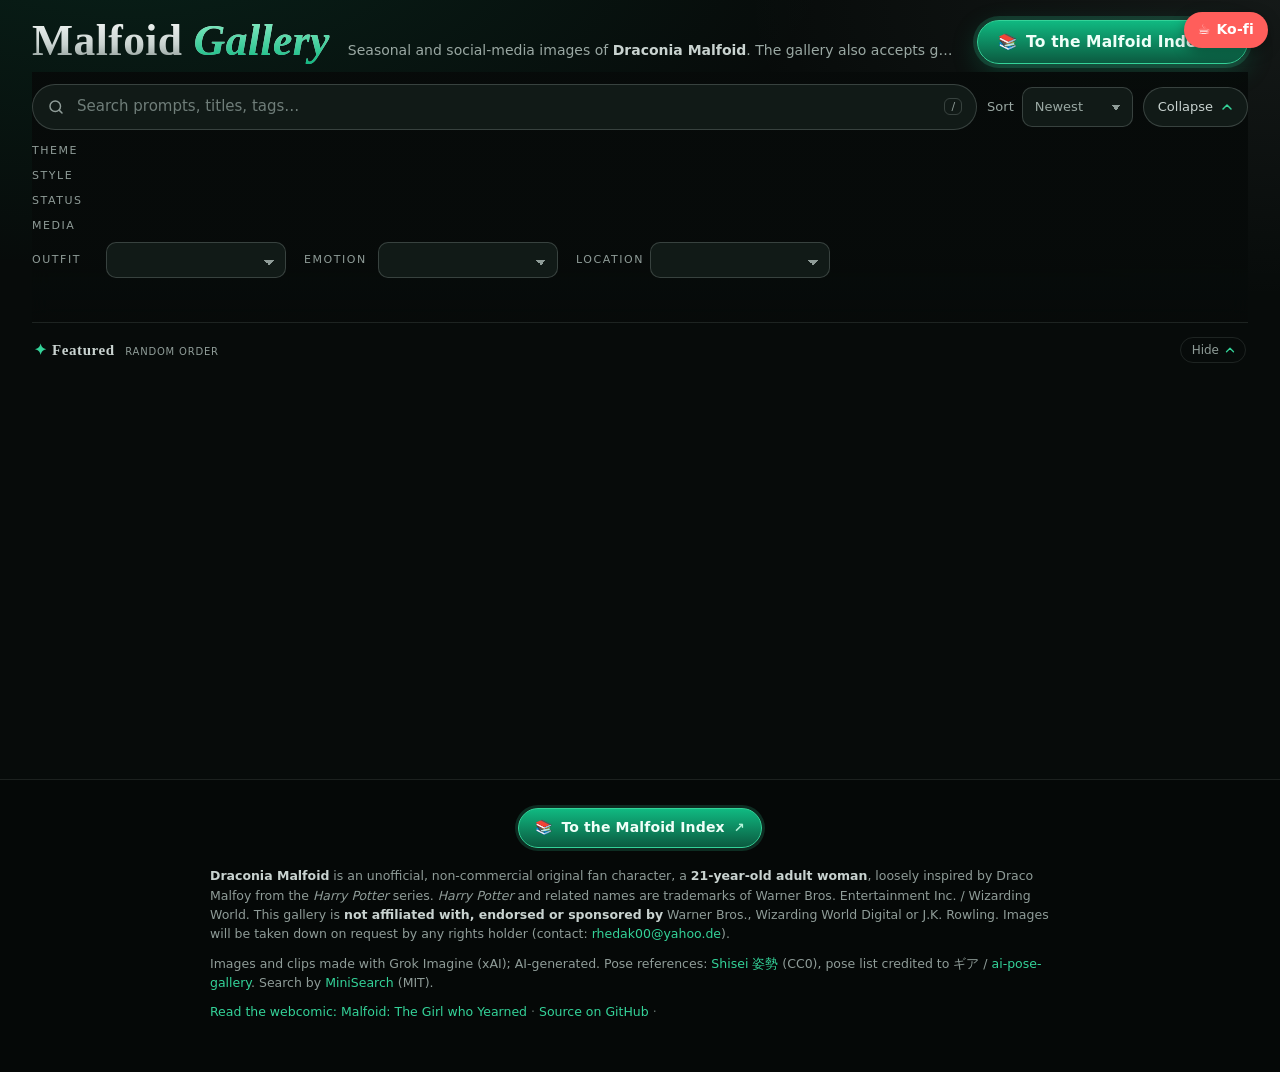
==== commit e53cc55a: "Site: Ko-fi button fixed to the top right of the gallery and the index Co-Authored-By: Claude Haiku " ====
--- a/site/index.html
+++ b/site/index.html
@@ -26,6 +26,7 @@
 </head>
 <body>
 <a class="skip" href="#grid">Skip to gallery</a>
+<a class="kofi-top" href="https://ko-fi.com/rhedak" target="_blank" rel="noopener" title="Support Malfoid on Ko-fi"><span aria-hidden="true">☕</span> Ko-fi</a>
 <header class="hero">
   <div class="hero-inner">
     <div class="hero-text">
--- a/site/style.css
+++ b/site/style.css
@@ -343,3 +343,8 @@
 /* Link from the gallery header to the Malfoid Index sub page */
 .index-link { flex: none; font-size: 13px; color: var(--silver-2); white-space: nowrap; }
 .index-link:hover { color: #8ff0c8; }
+
+/* Ko-fi button, fixed to the top right of the gallery and the index */
+.kofi-top { position: fixed; top: 12px; right: 12px; z-index: 60; display: inline-flex; align-items: center; gap: 6px; padding: 7px 14px; border-radius: 999px; background: #ff5e5b; color: #fff; font-weight: 600; font-size: 14px; letter-spacing: .01em; text-decoration: none; box-shadow: 0 4px 14px rgba(0, 0, 0, .35); transition: filter .15s, transform .15s; }
+.kofi-top:hover { text-decoration: none; filter: brightness(1.08); transform: translateY(-1px); }
+@media (max-width: 600px) { .kofi-top { top: 8px; right: 8px; padding: 5px 11px; font-size: 12.5px; } .hero { padding-top: 46px; } }
